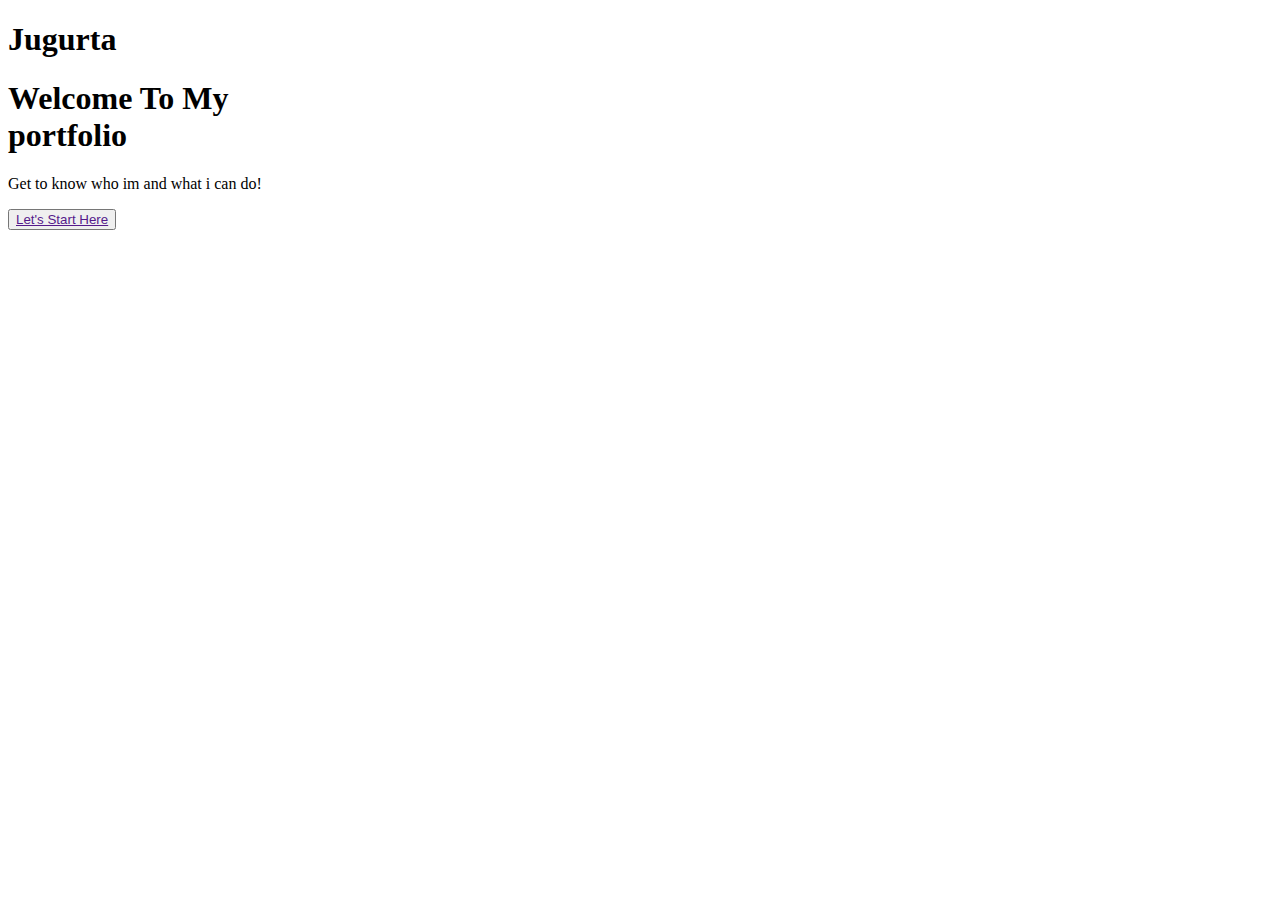
==== index.html @ a1994ac9 "added html to the page" ====
<!DOCTYPE html>
<html lang="en">
<head>
  <meta charset="UTF-8">
  <meta http-equiv="X-UA-Compatible" content="IE=edge">
  <meta name="viewport" content="width=device-width, initial-scale=1.0">
  <!-- Site title -->
  <title>Jugurta Maouchi Portfolio</title>
   <!-- font awesome cdn link  -->
   <link rel="stylesheet" href="https://cdnjs.cloudflare.com/ajax/libs/font-awesome/4.7.0/css/font-awesome.min.css">
  <!-- css link -->
  <link rel="stylesheet" type="text/css" href="./asset/css/about.css">
</head>
<body>
      <!-- header starts -->
      <header>
        <h1 data-text="Jugurta">Jugurta</h1>
      </header>
      <!-- header ends -->

      <!-- section one starts -->
      <section class="section-one">
        <div class="section-one-content">
          <h1>Welcome To My
            <br>
            <span>portfolio</span>
          </h1>

          <p>Get to know who im and what i can do!</p>
          <button><a href="">Let's Start Here</a></button>
        </div>
      </section>
      <!-- section one ends -->
      
</body>
</html>
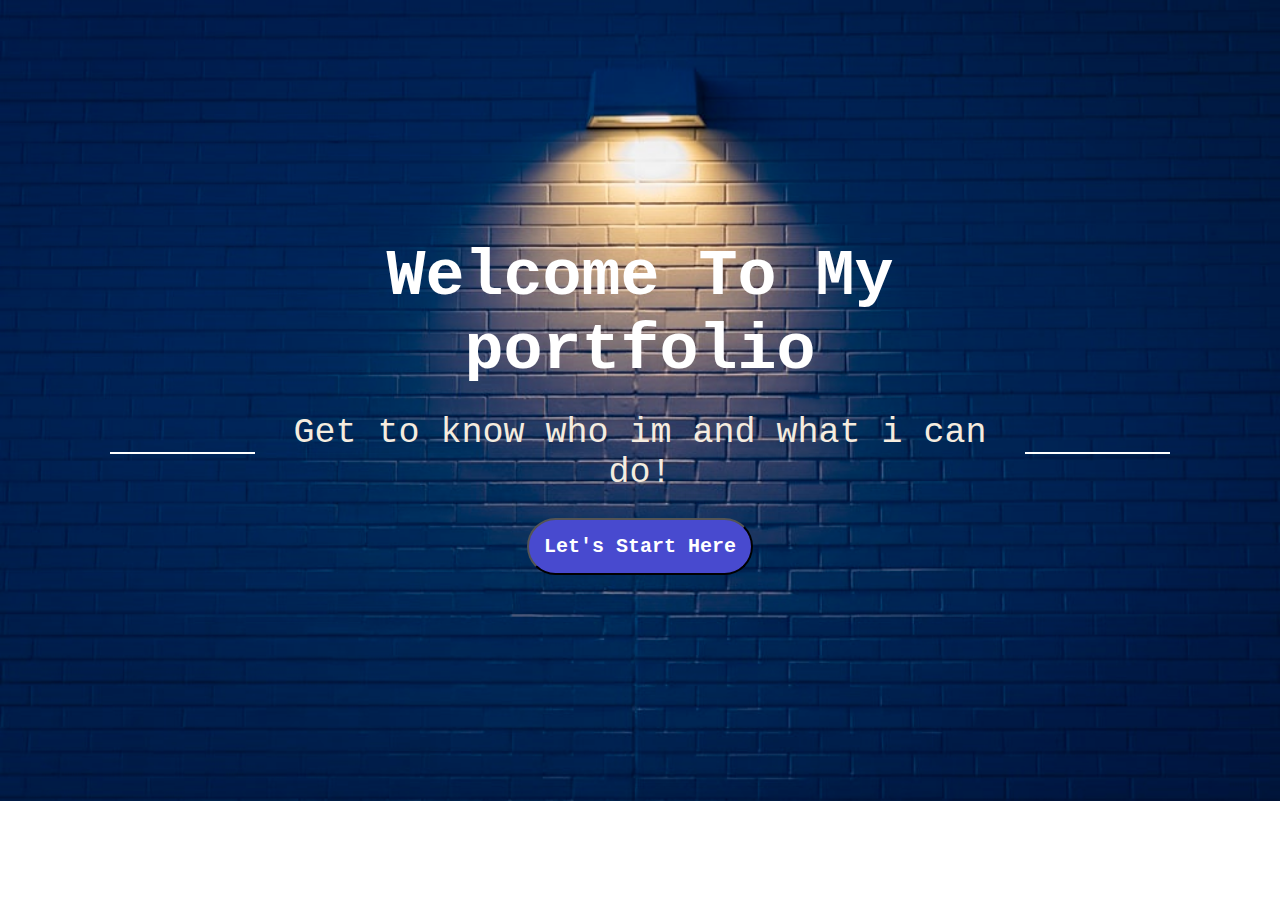
==== commit 5e5ab805: "changed layout and changed context on index.html" ====
--- a/index.html
+++ b/index.html
@@ -4,31 +4,43 @@
   <meta charset="UTF-8">
   <meta http-equiv="X-UA-Compatible" content="IE=edge">
   <meta name="viewport" content="width=device-width, initial-scale=1.0">
-  <!-- Site title -->
-  <title>Jugurta Maouchi Portfolio</title>
+  <!-- Portfolio title -->
+  <title>Jugurta Maouchi's Portfolio</title>
    <!-- font awesome cdn link  -->
    <link rel="stylesheet" href="https://cdnjs.cloudflare.com/ajax/libs/font-awesome/4.7.0/css/font-awesome.min.css">
   <!-- css link -->
-  <link rel="stylesheet" type="text/css" href="./asset/css/about.css">
+  <link rel="stylesheet" type="text/css" href="./asset/css/style.css">
 </head>
 <body>
+
       <!-- header starts -->
       <header>
-        <h1 data-text="Jugurta">Jugurta</h1>
+      
       </header>
       <!-- header ends -->
 
       <!-- section one starts -->
       <section class="section-one">
+
         <div class="section-one-content">
-          <h1>Welcome To My
+
+          <h2>Welcome To My
             <br>
             <span>portfolio</span>
-          </h1>
+          </h2>
 
-          <p>Get to know who im and what i can do!</p>
-          <button><a href="">Let's Start Here</a></button>
+          <div class="section-one-content-p">
+            <div class="border"></div>
+            <p>Get to know who im and what i can do!</p>
+            <div class="border"></div>
+          </div> 
+
+          <div class="button">
+            <button><a href="about.html">Let's Start Here</a></button>
+          </div> 
+
         </div>
+        
       </section>
       <!-- section one ends -->
       
--- a/asset/css/style.css
+++ b/asset/css/style.css
@@ -0,0 +1,187 @@
+*{
+  margin: 0;
+  padding: 0;
+  box-sizing: border-box;
+  font-family: 'Courier New', Courier, monospace;
+}
+
+:root{
+  --main-color:rgb(72, 74, 207);
+  --black:black;
+  --white:white;
+  --border-radius: 50px;
+}
+
+body{
+  background-image: url('../images/background.png');
+  background-position: center;
+  background-repeat: no-repeat;
+  background-size: cover;
+  color: antiquewhite; 
+}
+
+body:hover h2{
+  color: var(--white);
+  border-radius: var(--border-radius);
+  transition: 1s;
+}
+
+body:hover .section-one button{
+  background-color: var(--main-color);
+  color: var(--white);
+}
+
+body:hover .section-one button a{
+  color: var(--white);
+  transition: 1.3s;
+  font-weight: bold;
+}
+
+/* header start  */
+header{
+  background-color: none;
+  padding: 15px 15px;
+  display: flex;
+  justify-content: end;
+}
+
+header h1{
+  position: relative;
+  font-size: 35px;
+  color:var(--main-color);
+  text-transform: initial;
+}
+
+/* section one starts */
+section.section-one{
+
+  display: flex;
+  align-items: center;
+  justify-content: center;
+  min-height: 80vh;
+}
+
+.section-one-content{
+  margin-top: 35px;
+  padding: 100px;
+}
+
+.section-one-content h2{
+  font-size: 65px;
+  text-align: center;
+  color: transparent;
+}
+
+.section-one-content p{
+  color: rgb(245, 236, 223);
+  font-size: 35px;
+  text-align: center;
+  margin-top: 25px;
+  margin-bottom: 25px;
+}
+
+.section-one-content-p {
+  display: flex;
+  align-items: center;
+  justify-content: center;
+}
+
+.section-one-content-p .border{
+  width: 150px;
+  background-color:var(--white);
+  height: 1.5px;
+  margin: 10px;
+}
+
+.section-one-content button{
+  padding: 15px; 
+  background-color: var(--white);
+  border-radius: 100px;
+  cursor: pointer;
+  display: hidden;
+}
+
+.button{
+  display: flex;
+  align-items: center;
+  justify-content: center;
+  text-align: center;
+}
+
+.section-one-content button a{
+  color: var(--main-color);
+  font-size: 20px;
+  text-decoration: none;
+}
+
+
+.section-one-content button:hover  {
+  background-color: var(--main-color);
+}
+
+.section-one-content button:hover a{
+  color: aliceblue;
+} 
+
+
+
+
+
+/* media queries starts */
+
+/* MEDIA QUERY FOR SMALLER DESKTOP SCREENS AND SMALLER */
+@media (max-width: 980px) {
+
+  .section-one-content p{
+    font-size: 30px;
+    text-align: center;
+    margin-top: 45px;
+    margin-bottom: 25px;
+}
+
+  .section-one-content h2{
+    font-size: 55px;
+    text-align: center;
+    color: white;
+    margin-bottom: 100px;
+}
+
+}
+
+
+/* MEDIA QUERY FOR TABLETS AND SMALLER */
+@media screen and (max-width: 768px) {
+
+  .section-one-content p{
+    font-size: 25px;
+    text-align: center;
+    margin-top: 45px;
+    margin-bottom: 25px;
+}
+
+  .section-one-content h2{
+    font-size: 35px;
+    text-align: center;
+    color: white;
+    margin-bottom: 100px;
+}
+
+  
+}
+
+/* MEDIA QUERY FOR MOBILE PHONES AND SMALLER */
+@media screen and (max-width: 575px) {
+
+  .section-one-content p{
+      font-size: 25px;
+      text-align: center;
+  }
+
+  .section-one-content h2{
+    font-size: 35px;
+    text-align: center;
+    color: white;
+    margin-bottom: 100px;
+}
+}
+
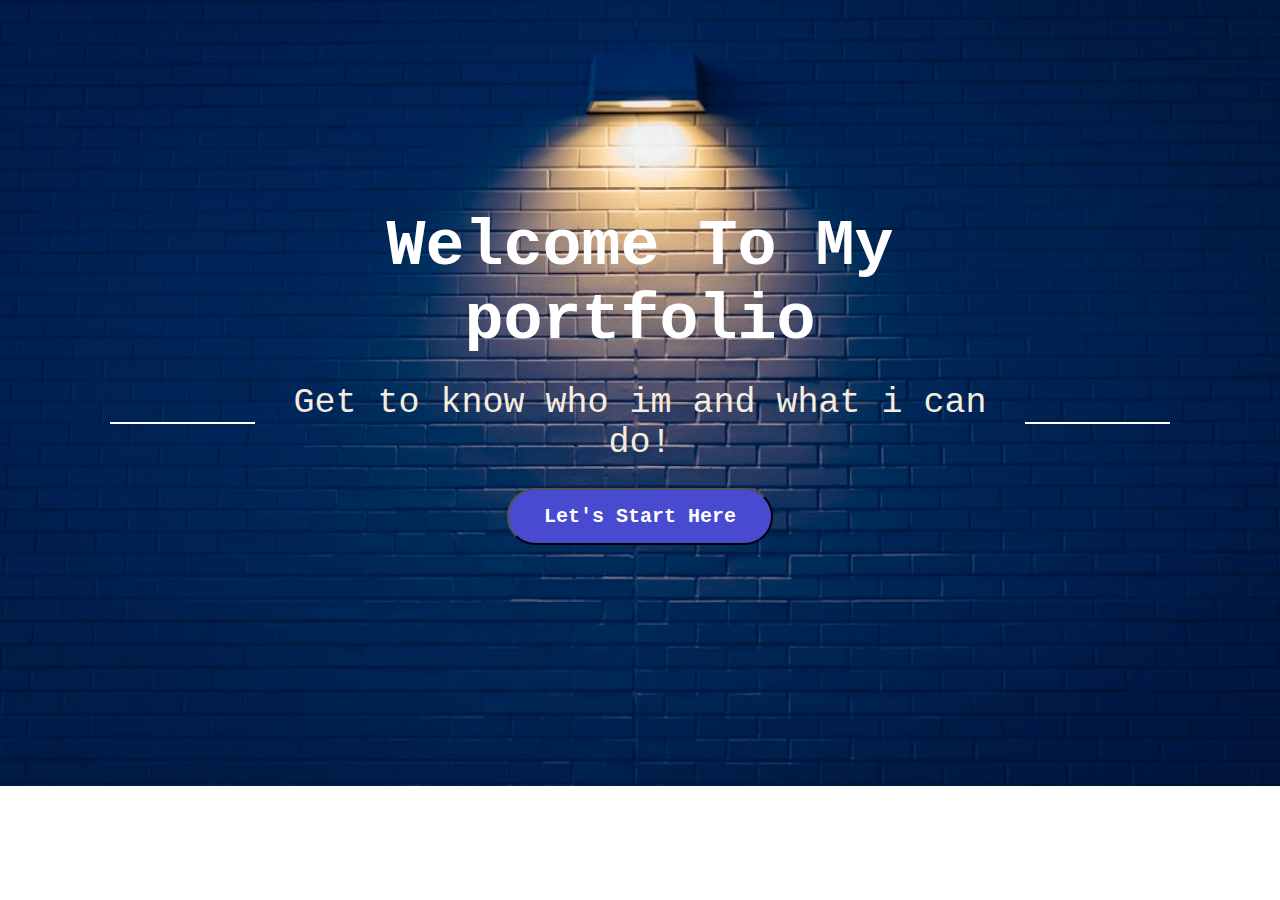
==== commit 83edff5e: "created a third section and added style to it" ====
--- a/index.html
+++ b/index.html
@@ -6,18 +6,12 @@
   <meta name="viewport" content="width=device-width, initial-scale=1.0">
   <!-- Portfolio title -->
   <title>Jugurta Maouchi's Portfolio</title>
-   <!-- font awesome cdn link  -->
-   <link rel="stylesheet" href="https://cdnjs.cloudflare.com/ajax/libs/font-awesome/4.7.0/css/font-awesome.min.css">
   <!-- css link -->
   <link rel="stylesheet" type="text/css" href="./asset/css/style.css">
 </head>
 <body>
 
-      <!-- header starts -->
-      <header>
-      
-      </header>
-      <!-- header ends -->
+  <!-- i only have one section as a content for this html page and it style is on the style.css -->
 
       <!-- section one starts -->
       <section class="section-one">
@@ -36,7 +30,7 @@
           </div> 
 
           <div class="button">
-            <button><a href="about.html">Let's Start Here</a></button>
+            <button><a href="index2.html">Let's Start Here</a></button>
           </div> 
 
         </div>
--- a/asset/css/style.css
+++ b/asset/css/style.css
@@ -36,6 +36,7 @@
   transition: 1.3s;
   font-weight: bold;
 }
+
 
 /* header start  */
 header{
@@ -112,6 +113,7 @@
   color: var(--main-color);
   font-size: 20px;
   text-decoration: none;
+  padding: 20px;
 }
 
 
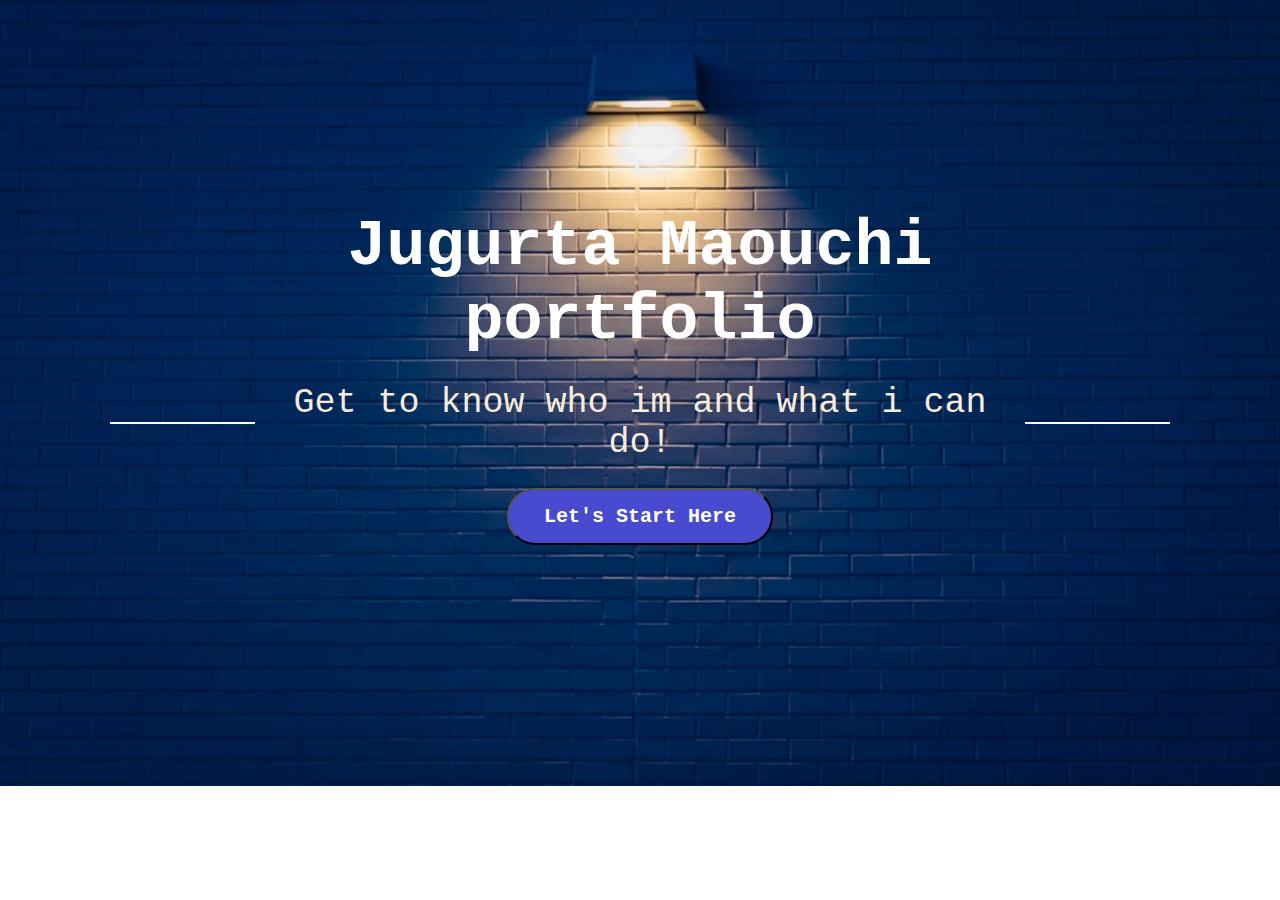
==== commit bfe6263c: "added my name to the main age" ====
--- a/index.html
+++ b/index.html
@@ -11,14 +11,14 @@
 </head>
 <body>
 
-  <!-- i only have one section as a content for this html page and it style is on the style.css -->
+  <!-- i only have one section as a content for this html page and the style for it is on the style.css -->
 
       <!-- section one starts -->
       <section class="section-one">
 
         <div class="section-one-content">
 
-          <h2>Welcome To My
+          <h2>Jugurta Maouchi
             <br>
             <span>portfolio</span>
           </h2>
